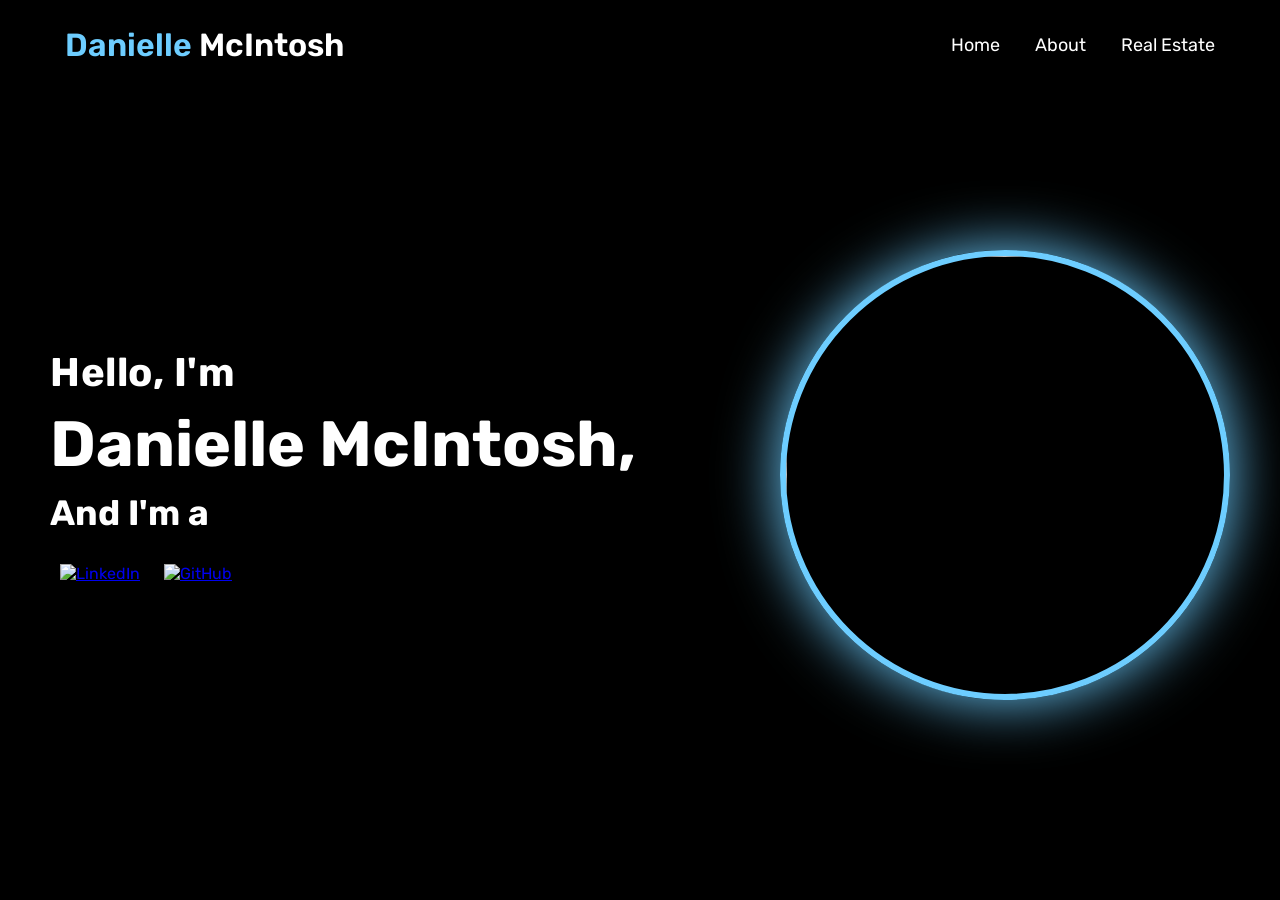
==== index.html @ eeeb38a9 "Add real estate page for Jeanette McIntosh (Complete Realty Solutions) - New real-estate.html with J" ====
<!DOCTYPE html>
<html lang="en">

<head>
    <meta charset="UTF-8">
    <meta name="viewport" content="width=device-width, initial-scale=1.0">
    <link rel="stylesheet" href="style.css">
    <title>Home</title>
</head>

<body>

    <header>
        <div class="container">
            <nav>
                <div class="logo">
                    <a href="#"><span>Danielle</span> McIntosh</a>
                </div>
                <ul>
                    <li><a href="#" class="active">Home</a></li>
                    <li><a href="about.html">About</a></li>
                    <li><a href="real-estate.html">Real Estate</a></li>
                    <!-- <li><a href="blog.html">Blog</a></li> -->
                    <!-- <li><a href="resume.html">Resume</a></li> -->
                    <!-- <li><a href="contact.html">Contact</a></li> -->
                </ul>
                <div class="hamburger">
                    <div class="bar"></div>
                </div>
            </nav>
        </div>
    </header>

    <section class="home">
        <div class="container">
            <div class="home-info">
                <div class="left">
                    <h3>Hello, I'm</h3>
                    <h1>Danielle McIntosh,</h1>
                    <h4>
                        And I'm a <span class="multiple"></span>
                    </h4>

                    <a href="https://www.linkedin.com/in/innovatordaniellemcintosh/" target="_blank" class="badge"
                        title="Connect with me on LinkedIn">
                        <img src="images/LinkedIn-Logo-Transparent-Background.png" alt="LinkedIn" />
                    </a>

                    <a href="https://www.instagram.com/danielle.samantha/" target="_blank" class="badge"
                        title="Follow me on Instagram">
                        <img src="images/white-instagram-logo-png-transparent.png" alt="GitHub" />
                    </a>

                    <!-- <a href="https://github.com/invtrdan" target="_blank" class="badge" title="View my work on GitHub">
                        <img src="images/GitHub-Logo-Transparent-Background.png" alt="GitHub" />
                    </a> -->

                    <!-- <a href="https://www.buymeacoffee.com/daniellemcintosh" target="_blank" class="badge"
                        title="Buy me a coffee">
                        <img src="images/Buy-Me-A-Coffee.png" alt="Coffee" />
                    </a> -->

                    <br><br>

                    <!-- <a href="https://drive.google.com/file/d/1ynm4qasCG2obxZp4bUwG85GKz38XF2IV/view?usp=sharing"
                        class="button" target="_blank">
                        <button>View Resume</button>
                    </a> -->

                </div>
                <div class="right">
                    <div class="profile">
                        <img src="images/Yard Pic.jpeg" alt="">
                    </div>
                </div>
            </div>

        </div>
    </section>

    <script src="https://unpkg.com/typed.js@2.0.16/dist/typed.umd.js"></script>
    <script src="main.js"></script>
</body>

</html>
---- style.css ----
@import url('https://fonts.googleapis.com/css2?family=Rubik:ital,wght@0,300;0,400;0,500;0,600;0,700;0,800;0,900;1,300;1,400;1,500;1,600;1,700;1,800;1,900&display=swap');

* {
    margin: 0;
    padding: 0;
    box-sizing: border-box;
    font-family: 'Rubik', sans-serif;
}

body {
    margin: 0;
    padding: 0;
    box-sizing: border-box;
    font-family: 'Rubik', sans-serif;
    background-color: #000;
    color: #fff;
}

:root {
    --text-color: #6DCDFF;
    --bg-color: #000;
    --white: #fff;
    --black: #000;
    --mob-color: #000;
}

h2,
h3 {
    color: var(--text-color);
}


.container {
    max-width: 1250px;
    width: 100%;
    margin: 0 auto;
}

header {
    background: var(--bg-color);
    height: 90px;
    display: flex;
    align-items: center;
    justify-content: center;
}

nav {
    display: flex;
    align-items: center;
    justify-content: space-between;
}

nav .logo {
    z-index: 1;
}

nav .logo a {
    text-decoration: none;
    font-size: 32px;
    font-weight: 600;
    color: var(--white);
}

nav .logo a span {
    color: var(--text-color);
}

nav ul {
    display: flex;
    align-items: center;
    justify-content: center;
    gap: 35px;
    font-size: 18px;
    list-style: none;
    z-index: 1;
}

nav ul li a {
    text-decoration: none;
    color: var(--white);
    transition: 0.4s ease;
}

nav ul li a:hover {
    color: var(--text-color);
}

nav .hamburger {
    position: relative;
    width: 30px;
    cursor: pointer;
    appearance: none;
    background: none;
    outline: none;
    border: none;
    display: none;
    scale: 0.8;
}

nav .hamburger .bar,
nav .hamburger::after,
nav .hamburger::before {
    content: '';
    display: block;
    width: 100%;
    height: 3px;
    background: var(--white);
    margin: 6px 0;
    transition: 0.4s;
}

nav .hamburger.active::before {
    transform: rotate(-45deg) translate(-8px, 5px);
}

nav .hamburger.active::after {
    transform: rotate(45deg) translate(-8px, -5px);
}

nav .hamburger.active .bar {
    opacity: 0;
}


.home {
    background: var(--bg-color);
    position: absolute;
    top: 0;
    width: 100%;
    height: 100vh;
    z-index: -1;
    padding: 150px 0 50px;
}

.home .home-info {
    display: flex;
    align-items: center;
    justify-content: center;
}

.home-info .left {
    flex: 1;
}

.left h3 {
    font-size: 2.5rem;
    font-weight: bold;
    letter-spacing: 0.5px;
    color: var(--white);
    border-radius: 25px;
}

.left h1 {
    font-size: 4.5rem;
    color: var(--white);
    margin: 10px 0;
}

.left h4 {
    color: var(--white);
    font-size: 2.2rem;
    font-weight: bold;
    margin-bottom: 20px;
}

.left h4 span {
    color: var(--text-color);
}

.left p {
    width: 90%;
    font-size: 16px;
    font-weight: 400;
    line-height: 25px;
    color: #c3c3c3;
    mask-border: 50px;
    margin-bottom: 15px;
    text-align: justify;
}

.left .btn {
    display: flex;
    align-items: center;
    gap: 20px;
    margin: 25px 0;
}

.left .btn button {
    font-size: 15px;
    font-weight: 600;
    padding: 12px 24px;
    border-radius: 25px;
    color: var(--black);
    background: var(--text-color);
    border: 2px solid var(--text-color);
    outline: none;
    cursor: pointer;
    transition: 0.3s ease-in;
}

.left .btn button:hover {
    transform: translateY(-5px);
    color: var(--text-color);
    background: transparent;
}

.home-info .right {
    flex: 1;
}

.right .profile {
    text-align: right;
}

.about-image img,
.right .profile img {
    width: 500px;
    height: 500px;
    object-fit: cover;
    border-radius: 50%;
    border: 6px solid var(--text-color);
    box-shadow: 0 0 60px var(--text-color);
}


@media screen and (max-width: 1280px) {
    nav {
        padding: 0 50px;
    }

    .home {
        padding: 250px 50px;
        z-index: auto;
    }

    .left h1 {
        font-size: 4rem;
    }

    .right .profile img {
        width: 450px;
        height: 450px;
    }

    .about-image img {
        width: 450px;
        height: 450px;
    }
}

@media screen and (max-width: 992px) {
    header {
        background: var(--mob-color);
        position: sticky;
        top: 0;
        z-index: 9;
    }

    nav .hamburger {
        display: block;
    }

    nav ul {
        position: fixed;
        top: 90px;
        left: 100%;
        width: 100%;
        height: 100vh;
        background: var(--mob-color);
        justify-content: flex-start;
        align-items: flex-start;
        flex-direction: column;
        padding: 50px;
        gap: 30px;
        transition: .5s ease-in;
    }

    nav ul li a {
        font-size: 28px;
    }

    nav ul.active {
        left: 0%;
    }

    .home {
        position: relative;
        padding: 50px;
        height: 100%;
    }

    .home-info {
        flex-direction: column-reverse;
    }

    .left {
        padding-top: 50px;
    }

    .left p {
        width: 100%;
    }

    /* .about-image img {
        width: 400px;
        height: 400px;
    } */
}

@media screen and (max-width: 767px) {
    .left h3 {
        font-size: 2rem;
    }

    .left h1 {
        font-size: 3rem;
    }

    .left h4 {
        font-size: 1.8rem;
    }

    .left .btn {
        padding-bottom: 50px;
    }

    .right .profile img {
        width: 400px;
        height: 400px;
    }

    .about-image img {
        width: 400px;
        height: 400px;
    }
}

@media screen and (max-width: 567px) {
    nav {
        padding: 0 30px;
    }

    nav .logo a {
        font-size: 30px;
    }

    nav ul {
        padding: 30px 30px 0;
    }

    nav ul li a {
        font-size: 24px;
    }

    .home {
        padding: 30px;
    }

    .home .home-info {
        justify-content: center;
        text-align: center;
    }

    .left h3 {
        font-size: 1.8rem;
    }

    .left h1 {
        font-size: 2.8rem;
    }

    .left h4 {
        font-size: 1.6rem;
    }

    .left .btn button {
        font-size: 13px;
        padding: 10px 20px;
    }

    .right .profile img {
        width: 250px;
        height: 250px;
    }

    .home .home-info {
        justify-content: center;
        text-align: center;
    }

    .home-info .left,
    .home-info .right {
        width: 100%;
        flex: none;
    }

    .left h3,
    .left h1,
    .left h4,
    .left p {
        text-align: center;
    }

    .right {
        display: flex;
        justify-content: center;
    }

    nav ul {
        justify-content: center;
    }

    nav .logo a {
        text-align: center;
        display: block;
    }

    .about-image img {
        width: 250px;
        height: 250px;
    }

}

.badge {
    display: inline-block;
    margin: 10px;
}

.badge img {
    width: 35px;
    height: 35px;
    transition: opacity 0.3s ease-in-out;
}

.badge img:hover {
    opacity: 0.7;
}

.about-section {
    display: flex;
    align-items: center;
    justify-content: space-around;
    padding: 50px;
    background-color: black;
    border-radius: 8px;
    margin: 20px;
}

/* .about-image img {
    width: 500px;
    height: 500px;
    object-fit: cover;
    border-radius: 50%;
    border: 6px solid var(--text-color);
    box-shadow: 0 0 60px var(--text-color);
    transition: width 0.5s ease, height 0.5s ease;
} */

.about-content {
    max-width: 600px;
}

.about-content h2 {
    color: #6DCDFF;
    margin-bottom: 20px;
}

.about-content p {
    font-size: 16px;
    line-height: 1.6;
    margin-bottom: 10px;
}


/* .timeline {
    position: relative;
    max-width: 800px;
    width: 100%;
    padding: 20px 0;
}

.timeline::after {
    content: '';
    position: absolute;
    width: 6px;
    background-color: var(--text-color);
    top: 0;
    bottom: 0;
    left: 100%;
    transform: translateX(-50%);
}

.container {
    padding: 10px 40px;
    position: relative;
    background-color: inherit;
    width: 50%;
    box-sizing: border-box;
}

.container.left {
    left: 25%;
    text-align: left;
}

.container.right {
    left: 75%;
    text-align: left;
}

.container::after {
    content: '';
    position: absolute;
    width: 25px;
    height: 25px;
    background-color: black;
    border: 4px solid #6DCDFF;
    top: 15px;
    border-radius: 50%;
    z-index: 1;
}

.container.left::after {
    right: -17px;
}

.container.right::after {
    left: -17px;
}

.content {
    padding: 20px 30px;
    background-color: black;
    position: relative;
    border-radius: 6px;
} */

@media (max-width: 768px) {
    .about-section {
        flex-direction: column;
        text-align: center;
    }

    .about-content {
        width: 100%;
    }

}

.skills-section {
    margin: 20px;
}

.tabs {
    display: flex;
    justify-content: center;
}

.tab {
    /* background-color: inherit; */
    border: none;
    outline: none;
    cursor: pointer;
    padding: 14px 16px;
    transition: 0.3s;
    font-size: 17px;
    color: white;
    border-bottom: 3px solid transparent;
}

.tab.active {
    color: #6DCDFF;
    border-bottom: none;
}


.tab-content {
    display: none;
    animation: fadeEffect 1s;
    padding: 20px;
    border-top: none;
}

.skill {
    display: inline-block;
    margin: 10px;
    padding: 10px;
    border: 1px solid #444;
    border-radius: 4px;
}

@keyframes fadeEffect {
    from {
        opacity: 0;
    }

    to {
        opacity: 1;
    }
}

form {
    display: flex;
    flex-direction: column;
    width: 24rem;
    gap: 1rem;
}

input,
select,
textarea {
    padding: 1.4rem;
    background: transparent;
    border: 1px solid white;
    width: 100%;
    box-sizing: border-box;
}

textarea {
    height: 6rem;
}

button {
    font-size: 15px;
    font-weight: 600;
    padding: 12px 24px;
    border-radius: 25px;
    color: var(--black);
    background: var(--text-color);
    border: 2px solid var(--text-color);
    outline: none;
    cursor: pointer;
    transition: 0.3s ease-in;
}

button:hover {
    transform: translateY(-5px);
    color: var(--text-color);
    background: transparent;
}

.stylish-link {
    font-size: 18px;
    color: #6DCDFF;
    text-decoration: none;
    font-weight: bold;
    transition: color 0.3s ease-in-out;
}

.stylish-link:hover {
    color: #000;
    text-decoration: underline;
}

article {
    background-color: #333;
    padding: 15px;
    margin: 10px 60px;
}

footer {
    text-align: center;
    background: #333;
    color: #fff;
}

.project-link,
.code-link {
    color: var(--text-color);
    text-decoration: none;
    transition: color 0.4s ease;
}

.project-link:hover,
.code-link:hover {
    color: var(--white);
    text-decoration: underline;
}
/* --- Real Estate page (Jeanette McIntosh, Complete Realty Solutions) --- */
.re-hero {
    padding: 60px 20px 30px;
}

.re-hero-inner {
    display: flex;
    align-items: center;
    gap: 50px;
    flex-wrap: wrap;
}

.re-hero-text {
    flex: 1;
    min-width: 300px;
}

.re-hero-text h3 {
    font-size: 1.4rem;
    letter-spacing: 0.5px;
}

.re-hero-text h1 {
    font-size: 3.4rem;
    margin: 10px 0;
    color: var(--white);
}

.re-hero-text h4 {
    font-size: 1.5rem;
    color: #b388e6;
    margin-bottom: 15px;
}

.re-hero-text p {
    color: #c3c3c3;
    line-height: 1.6;
    max-width: 520px;
}

.re-hero-card img {
    width: 380px;
    max-width: 90vw;
    border-radius: 18px;
    border: 4px solid #5e2b97;
    box-shadow: 0 0 45px rgba(94, 43, 151, 0.55);
}

.re-contact-quick {
    display: flex;
    gap: 15px;
    flex-wrap: wrap;
    margin-top: 22px;
}

.re-btn {
    font-size: 15px;
    font-weight: 600;
    padding: 12px 24px;
    border-radius: 25px;
    color: var(--black);
    background: var(--text-color);
    border: 2px solid var(--text-color);
    text-decoration: none;
    transition: 0.3s ease-in;
}

.re-btn:hover {
    transform: translateY(-3px);
    color: var(--text-color);
    background: transparent;
}

.re-btn-outline {
    color: var(--text-color);
    background: transparent;
}

.re-btn-outline:hover {
    color: var(--black);
    background: var(--text-color);
}

.re-section {
    padding: 35px 20px;
}

.re-section h2 {
    font-size: 2rem;
    margin-bottom: 22px;
}

.re-contact-grid {
    display: grid;
    grid-template-columns: repeat(auto-fit, minmax(260px, 1fr));
    gap: 20px;
}

.re-card {
    background: #141414;
    border: 1px solid #2c2c2c;
    border-top: 4px solid #5e2b97;
    border-radius: 12px;
    padding: 22px;
}

.re-card h3 {
    margin-bottom: 12px;
}

.re-card p {
    color: #c3c3c3;
    line-height: 1.7;
}

.re-card a,
.re-note a {
    color: var(--text-color);
    text-decoration: none;
}

.re-card a:hover,
.re-note a:hover {
    text-decoration: underline;
}

.re-listing {
    background: #141414;
    border: 1px solid #2c2c2c;
    border-radius: 14px;
    overflow: hidden;
    margin: 0 0 20px;
    padding: 0;
}

.re-gallery {
    display: grid;
    grid-template-columns: repeat(auto-fit, minmax(220px, 1fr));
    gap: 4px;
}

.re-gallery img {
    width: 100%;
    height: 260px;
    object-fit: cover;
    display: block;
}

.re-listing-body {
    padding: 24px;
}

.re-price {
    font-size: 1.9rem;
    font-weight: 700;
    color: var(--text-color);
}

.re-listing-body h3 {
    color: var(--white);
    font-size: 1.4rem;
    margin: 8px 0;
}

.re-meta {
    color: #9a9a9a;
    font-size: 0.95rem;
    margin-bottom: 12px;
}

.re-listing-body p {
    color: #c3c3c3;
    line-height: 1.65;
}

.re-note {
    color: #9a9a9a;
    line-height: 1.6;
}

@media screen and (max-width: 767px) {
    .re-hero-text h1 {
        font-size: 2.4rem;
    }

    .re-hero-inner {
        justify-content: center;
        text-align: center;
    }

    .re-contact-quick {
        justify-content: center;
    }
}
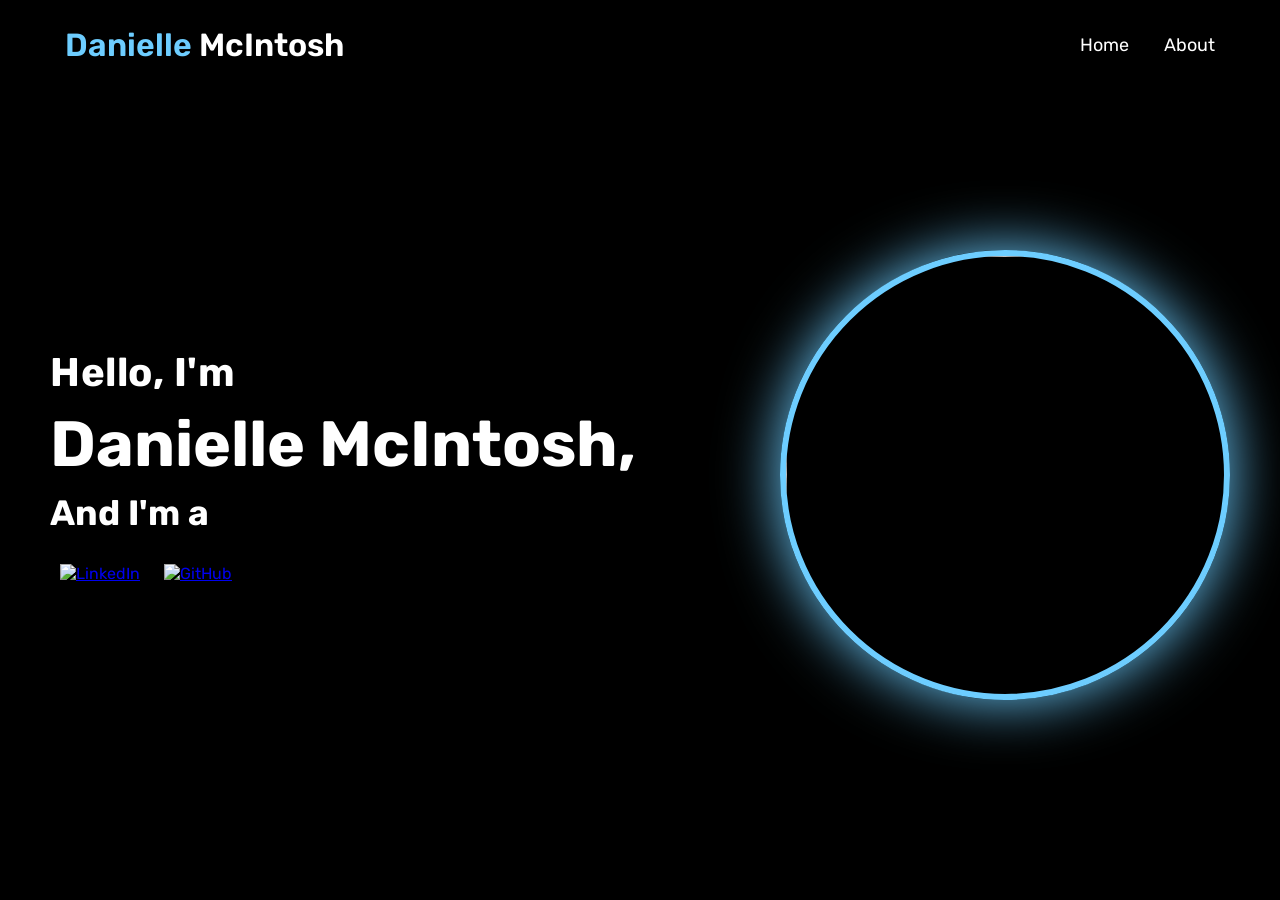
==== commit 32440e73: "Remove real estate page — moved to its own site Jeanette's link page now lives at daniellem876/realt" ====
--- a/index.html
+++ b/index.html
@@ -19,7 +19,6 @@
                 <ul>
                     <li><a href="#" class="active">Home</a></li>
                     <li><a href="about.html">About</a></li>
-                    <li><a href="real-estate.html">Real Estate</a></li>
                     <!-- <li><a href="blog.html">Blog</a></li> -->
                     <!-- <li><a href="resume.html">Resume</a></li> -->
                     <!-- <li><a href="contact.html">Contact</a></li> -->
--- a/style.css
+++ b/style.css
@@ -678,76 +678,159 @@
     text-decoration: underline;
 }
 /* --- Real Estate page (Jeanette McIntosh, Complete Realty Solutions) --- */
+.re-page {
+    background: #0b0b10;
+}
+
+.re-page footer {
+    background: #14101d;
+    padding: 22px 15px 90px;
+    color: #bdbdbd;
+}
+
+.re-reveal {
+    opacity: 0;
+    transform: translateY(18px);
+    transition: opacity 0.6s ease, transform 0.6s ease;
+}
+
+.re-reveal.re-visible {
+    opacity: 1;
+    transform: none;
+}
+
+@media (prefers-reduced-motion: reduce) {
+    .re-reveal { opacity: 1; transform: none; transition: none; }
+}
+
+/* Hero */
 .re-hero {
-    padding: 60px 20px 30px;
+    padding: 70px 20px 55px;
+    background:
+        radial-gradient(900px 420px at 85% -10%, rgba(94, 43, 151, 0.55), transparent 60%),
+        radial-gradient(700px 380px at 0% 110%, rgba(109, 205, 255, 0.18), transparent 55%),
+        linear-gradient(180deg, #12081f 0%, #0b0b10 100%);
+    border-bottom: 1px solid #241735;
 }
 
 .re-hero-inner {
     display: flex;
     align-items: center;
-    gap: 50px;
+    gap: 55px;
     flex-wrap: wrap;
 }
 
 .re-hero-text {
-    flex: 1;
+    flex: 1.15;
     min-width: 300px;
 }
 
-.re-hero-text h3 {
-    font-size: 1.4rem;
-    letter-spacing: 0.5px;
+.re-eyebrow {
+    display: inline-block;
+    font-size: 0.85rem;
+    font-weight: 600;
+    letter-spacing: 0.4px;
+    color: #d9c7f5;
+    background: rgba(94, 43, 151, 0.35);
+    border: 1px solid rgba(179, 136, 230, 0.45);
+    padding: 7px 14px;
+    border-radius: 999px;
+    margin-bottom: 18px;
 }
 
 .re-hero-text h1 {
-    font-size: 3.4rem;
-    margin: 10px 0;
+    font-size: 3.6rem;
+    line-height: 1.05;
+    margin: 6px 0 10px;
     color: var(--white);
 }
 
 .re-hero-text h4 {
-    font-size: 1.5rem;
+    font-size: 1.45rem;
     color: #b388e6;
-    margin-bottom: 15px;
+    margin-bottom: 14px;
 }
 
 .re-hero-text p {
-    color: #c3c3c3;
-    line-height: 1.6;
-    max-width: 520px;
+    color: #cfcfcf;
+    line-height: 1.65;
+    max-width: 540px;
+    font-size: 1.05rem;
+}
+
+.re-services {
+    display: flex;
+    flex-wrap: wrap;
+    gap: 8px;
+    margin-top: 18px;
+}
+
+.re-services span {
+    font-size: 0.85rem;
+    color: #e8e8e8;
+    background: #1c1c26;
+    border: 1px solid #33334a;
+    padding: 6px 12px;
+    border-radius: 999px;
+}
+
+.re-hero-card {
+    position: relative;
+    flex: 0.85;
+    min-width: 280px;
+    text-align: center;
 }
 
 .re-hero-card img {
-    width: 380px;
-    max-width: 90vw;
-    border-radius: 18px;
+    width: 400px;
+    max-width: 92vw;
+    border-radius: 20px;
     border: 4px solid #5e2b97;
-    box-shadow: 0 0 45px rgba(94, 43, 151, 0.55);
-}
-
+    box-shadow: 0 24px 60px rgba(94, 43, 151, 0.5);
+    transform: rotate(1.2deg);
+}
+
+.re-hero-chip {
+    position: absolute;
+    left: 50%;
+    bottom: -16px;
+    transform: translateX(-50%);
+    white-space: nowrap;
+    background: var(--text-color);
+    color: var(--black);
+    font-weight: 700;
+    padding: 10px 20px;
+    border-radius: 999px;
+    text-decoration: none;
+    box-shadow: 0 10px 25px rgba(0, 0, 0, 0.45);
+}
+
+/* Buttons */
 .re-contact-quick {
     display: flex;
-    gap: 15px;
+    gap: 12px;
     flex-wrap: wrap;
-    margin-top: 22px;
+    margin-top: 24px;
 }
 
 .re-btn {
     font-size: 15px;
     font-weight: 600;
-    padding: 12px 24px;
-    border-radius: 25px;
+    padding: 13px 24px;
+    border-radius: 999px;
     color: var(--black);
     background: var(--text-color);
     border: 2px solid var(--text-color);
     text-decoration: none;
-    transition: 0.3s ease-in;
+    transition: 0.25s ease;
+    display: inline-block;
 }
 
 .re-btn:hover {
     transform: translateY(-3px);
     color: var(--text-color);
     background: transparent;
+    box-shadow: 0 10px 22px rgba(109, 205, 255, 0.18);
 }
 
 .re-btn-outline {
@@ -760,15 +843,214 @@
     background: var(--text-color);
 }
 
+.re-btn-ghost {
+    color: #d9c7f5;
+    background: rgba(94, 43, 151, 0.25);
+    border-color: rgba(179, 136, 230, 0.5);
+}
+
+.re-btn-ghost:hover {
+    color: #fff;
+    background: rgba(94, 43, 151, 0.5);
+    box-shadow: none;
+}
+
+/* Sections */
 .re-section {
-    padding: 35px 20px;
+    padding: 55px 20px 15px;
+}
+
+.re-section-alt {
+    padding-bottom: 45px;
 }
 
 .re-section h2 {
+    font-size: 2.1rem;
+    margin-bottom: 26px;
+    position: relative;
+    padding-bottom: 10px;
+}
+
+.re-section h2::after {
+    content: '';
+    position: absolute;
+    left: 0;
+    bottom: 0;
+    width: 64px;
+    height: 4px;
+    border-radius: 2px;
+    background: linear-gradient(90deg, #5e2b97, var(--text-color));
+}
+
+/* Listing */
+.re-listing {
+    background: #14141d;
+    border: 1px solid #2a2a3a;
+    border-radius: 18px;
+    overflow: hidden;
+    margin: 0 0 22px;
+    padding: 0;
+    box-shadow: 0 18px 45px rgba(0, 0, 0, 0.4);
+}
+
+.re-gallery-main {
+    position: relative;
+    background: #000;
+}
+
+.re-gallery-main img {
+    width: 100%;
+    height: 520px;
+    object-fit: cover;
+    display: block;
+    cursor: zoom-in;
+}
+
+.re-badge {
+    position: absolute;
+    top: 16px;
+    left: 16px;
+    background: rgba(20, 120, 60, 0.92);
+    color: #fff;
+    font-size: 0.85rem;
+    font-weight: 700;
+    padding: 7px 14px;
+    border-radius: 999px;
+}
+
+.re-counter {
+    position: absolute;
+    top: 16px;
+    right: 16px;
+    background: rgba(0, 0, 0, 0.65);
+    color: #fff;
+    font-size: 0.85rem;
+    padding: 7px 12px;
+    border-radius: 999px;
+}
+
+.re-arrow {
+    position: absolute;
+    top: 50%;
+    transform: translateY(-50%);
+    width: 46px;
+    height: 46px;
+    padding: 0;
+    border-radius: 50%;
+    border: none;
+    background: rgba(0, 0, 0, 0.55);
+    color: #fff;
+    font-size: 28px;
+    line-height: 1;
+    cursor: pointer;
+    transition: 0.2s ease;
+}
+
+.re-arrow:hover {
+    background: rgba(94, 43, 151, 0.9);
+    transform: translateY(-50%);
+    color: #fff;
+}
+
+.re-arrow-prev { left: 14px; }
+.re-arrow-next { right: 14px; }
+
+.re-thumbs {
+    display: grid;
+    grid-template-columns: repeat(6, 1fr);
+    gap: 4px;
+    padding: 4px;
+    background: #0d0d13;
+}
+
+.re-thumbs img {
+    width: 100%;
+    height: 92px;
+    object-fit: cover;
+    border-radius: 8px;
+    cursor: pointer;
+    opacity: 0.55;
+    border: 2px solid transparent;
+    transition: 0.2s ease;
+}
+
+.re-thumbs img:hover { opacity: 0.85; }
+
+.re-thumbs img.active {
+    opacity: 1;
+    border-color: var(--text-color);
+}
+
+.re-listing-body {
+    padding: 26px;
+}
+
+.re-price {
     font-size: 2rem;
-    margin-bottom: 22px;
-}
-
+    font-weight: 800;
+    color: var(--text-color);
+}
+
+.re-listing-body h3 {
+    color: var(--white);
+    font-size: 1.5rem;
+    margin: 8px 0 2px;
+}
+
+.re-location {
+    color: #b388e6;
+    margin-bottom: 16px;
+}
+
+.re-specs {
+    display: grid;
+    grid-template-columns: repeat(auto-fit, minmax(105px, 1fr));
+    gap: 10px;
+    margin-bottom: 18px;
+}
+
+.re-spec {
+    background: #1c1c28;
+    border: 1px solid #2e2e42;
+    border-radius: 12px;
+    padding: 12px 8px;
+    text-align: center;
+    display: flex;
+    flex-direction: column;
+    gap: 2px;
+}
+
+.re-spec-icon { font-size: 1.25rem; }
+.re-spec strong { color: #fff; font-size: 1.05rem; }
+.re-spec small { color: #9a9ab0; font-size: 0.78rem; text-transform: uppercase; letter-spacing: 0.4px; }
+
+.re-meta {
+    color: #9a9ab0;
+    font-size: 0.95rem;
+    margin: 12px 0 4px;
+}
+
+.re-listing-body p {
+    color: #cfcfcf;
+    line-height: 1.65;
+}
+
+.re-note {
+    color: #9a9ab0;
+    line-height: 1.6;
+    padding-bottom: 20px;
+}
+
+.re-note a,
+.re-card a {
+    color: var(--text-color);
+    text-decoration: none;
+}
+
+.re-note a:hover,
+.re-card a:hover { text-decoration: underline; }
+
+/* Contact cards */
 .re-contact-grid {
     display: grid;
     grid-template-columns: repeat(auto-fit, minmax(260px, 1fr));
@@ -776,98 +1058,563 @@
 }
 
 .re-card {
-    background: #141414;
-    border: 1px solid #2c2c2c;
+    background: #14141d;
+    border: 1px solid #2a2a3a;
     border-top: 4px solid #5e2b97;
-    border-radius: 12px;
-    padding: 22px;
-}
-
-.re-card h3 {
+    border-radius: 14px;
+    padding: 24px;
+    transition: 0.25s ease;
+}
+
+.re-card:hover {
+    transform: translateY(-5px);
+    border-color: #5e2b97;
+    box-shadow: 0 16px 35px rgba(94, 43, 151, 0.3);
+}
+
+.re-card-icon { font-size: 1.7rem; margin-bottom: 8px; }
+.re-card h3 { margin-bottom: 12px; color: #fff; }
+.re-card p { color: #cfcfcf; line-height: 1.7; }
+
+/* Sticky mobile contact bar */
+.re-stickybar {
+    position: fixed;
+    left: 12px;
+    right: 12px;
+    bottom: 12px;
+    z-index: 50;
+    display: none;
+    background: rgba(20, 14, 32, 0.92);
+    backdrop-filter: blur(8px);
+    border: 1px solid #4a2b7a;
+    border-radius: 999px;
+    padding: 8px;
+    justify-content: space-around;
+    box-shadow: 0 14px 35px rgba(0, 0, 0, 0.55);
+}
+
+.re-stickybar a {
+    color: #fff;
+    text-decoration: none;
+    font-weight: 600;
+    font-size: 0.95rem;
+    padding: 9px 14px;
+    border-radius: 999px;
+}
+
+.re-stickybar a:first-child {
+    background: var(--text-color);
+    color: var(--black);
+}
+
+/* Lightbox */
+.re-lightbox {
+    position: fixed;
+    inset: 0;
+    z-index: 100;
+    background: rgba(0, 0, 0, 0.92);
+    display: flex;
+    align-items: center;
+    justify-content: center;
+}
+
+.re-lightbox[hidden] { display: none; }
+
+.re-lightbox img {
+    max-width: 94vw;
+    max-height: 92vh;
+    border-radius: 10px;
+}
+
+.re-lightbox-close {
+    position: absolute;
+    top: 18px;
+    right: 22px;
+    width: 48px;
+    height: 48px;
+    padding: 0;
+    border-radius: 50%;
+    font-size: 30px;
+    line-height: 1;
+}
+
+@media screen and (max-width: 767px) {
+    .re-hero { padding: 45px 16px 40px; }
+    .re-hero-text h1 { font-size: 2.5rem; }
+    .re-hero-inner { justify-content: center; text-align: center; }
+    .re-hero-text p { margin: 0 auto; }
+    .re-services, .re-contact-quick { justify-content: center; }
+    .re-gallery-main img { height: 340px; }
+    .re-thumbs { grid-template-columns: repeat(3, 1fr); }
+    .re-thumbs img { height: 74px; }
+    .re-stickybar { display: flex; }
+    .re-section h2::after { left: 0; }
+}
+
+.re-badge-inline {
+    position: static;
+    display: inline-block;
     margin-bottom: 12px;
 }
 
-.re-card p {
-    color: #c3c3c3;
-    line-height: 1.7;
-}
-
-.re-card a,
-.re-note a {
-    color: var(--text-color);
+/* --- Linktree-style page (real-estate.html) --- */
+.lt-page {
+    min-height: 100vh;
+    background:
+        radial-gradient(800px 400px at 85% -5%, rgba(179, 136, 230, 0.35), transparent 60%),
+        radial-gradient(700px 500px at 0% 105%, rgba(109, 205, 255, 0.16), transparent 55%),
+        linear-gradient(170deg, #2a1052 0%, #170a2e 55%, #0b0b10 100%);
+    background-attachment: fixed;
+    color: #fff;
+}
+
+.lt-wrap {
+    max-width: 620px;
+    margin: 0 auto;
+    padding: 48px 20px 40px;
+    text-align: center;
+    position: relative;
+}
+
+.lt-share {
+    position: absolute;
+    top: 18px;
+    right: 20px;
+    font-size: 13px;
+    padding: 9px 16px;
+    border-radius: 999px;
+    background: rgba(255, 255, 255, 0.12);
+    border: 1px solid rgba(255, 255, 255, 0.35);
+    color: #fff;
+}
+
+.lt-share:hover {
+    background: rgba(255, 255, 255, 0.25);
+    color: #fff;
+    transform: none;
+}
+
+.lt-avatar {
+    width: 104px;
+    height: 104px;
+    margin: 6px auto 16px;
+    border-radius: 50%;
+    display: flex;
+    align-items: center;
+    justify-content: center;
+    font-size: 2.3rem;
+    font-weight: 800;
+    letter-spacing: 1px;
+    color: #fff;
+    background: linear-gradient(140deg, #7b3fd4, #5e2b97 60%, #3d1a68);
+    border: 3px solid rgba(255, 255, 255, 0.75);
+    box-shadow: 0 14px 35px rgba(0, 0, 0, 0.45);
+}
+
+.lt-name {
+    font-size: 2rem;
+    line-height: 1.15;
+    color: #fff;
+}
+
+.lt-title {
+    color: #d9c7f5;
+    font-weight: 600;
+    margin-top: 6px;
+    font-size: 1.05rem;
+}
+
+.lt-bio {
+    color: #cfc4e6;
+    line-height: 1.6;
+    margin: 12px auto 30px;
+    font-size: 0.98rem;
+    max-width: 440px;
+}
+
+.lt-links {
+    display: flex;
+    flex-direction: column;
+    gap: 14px;
+}
+
+.lt-link {
+    display: flex;
+    align-items: center;
+    gap: 14px;
+    text-align: left;
+    background: rgba(255, 255, 255, 0.96);
+    color: #1c1030;
     text-decoration: none;
-}
-
-.re-card a:hover,
-.re-note a:hover {
-    text-decoration: underline;
-}
-
-.re-listing {
-    background: #141414;
-    border: 1px solid #2c2c2c;
-    border-radius: 14px;
+    padding: 15px 18px;
+    border-radius: 16px;
+    border: 2px solid transparent;
+    box-shadow: 0 8px 22px rgba(0, 0, 0, 0.3);
+    transition: transform 0.18s ease, box-shadow 0.18s ease, background 0.18s ease;
+    animation: ltIn 0.5s ease both;
+}
+
+.lt-link:nth-child(2) { animation-delay: 0.05s; }
+.lt-link:nth-child(3) { animation-delay: 0.1s; }
+.lt-link:nth-child(4) { animation-delay: 0.15s; }
+.lt-link:nth-child(5) { animation-delay: 0.2s; }
+.lt-link:nth-child(6) { animation-delay: 0.25s; }
+.lt-link:nth-child(7) { animation-delay: 0.3s; }
+.lt-link:nth-child(8) { animation-delay: 0.35s; }
+
+@keyframes ltIn {
+    from { opacity: 0; transform: translateY(12px); }
+    to { opacity: 1; transform: none; }
+}
+
+@media (prefers-reduced-motion: reduce) {
+    .lt-link { animation: none; }
+}
+
+.lt-link:hover {
+    transform: translateY(-3px) scale(1.01);
+    box-shadow: 0 14px 30px rgba(0, 0, 0, 0.42);
+    background: #fff;
+}
+
+.lt-link-primary {
+    background: var(--text-color);
+    font-weight: 700;
+}
+
+.lt-link-feature {
+    border-color: #b388e6;
+    background: linear-gradient(120deg, #f3eafd, #ffffff);
+}
+
+.lt-icon {
+    font-size: 1.45rem;
+    flex: 0 0 auto;
+    width: 34px;
+    text-align: center;
+}
+
+.lt-link-text {
+    flex: 1;
+    font-weight: 600;
+    font-size: 1.02rem;
+    line-height: 1.3;
+}
+
+.lt-link-text small {
+    display: block;
+    font-weight: 400;
+    color: #5c5470;
+    font-size: 0.85rem;
+    margin-top: 2px;
+}
+
+.lt-arrow {
+    font-size: 1.5rem;
+    color: #8d84a3;
+    flex: 0 0 auto;
+}
+
+.lt-footer {
+    margin-top: 34px;
+    color: #a99cc9;
+    font-size: 0.88rem;
+    line-height: 1.6;
+}
+
+.lt-back {
+    display: inline-block;
+    margin-top: 14px;
+    color: #d9c7f5;
+    text-decoration: none;
+    font-size: 0.92rem;
+}
+
+.lt-back:hover { text-decoration: underline; }
+
+@media screen and (max-width: 480px) {
+    .lt-wrap { padding-top: 40px; }
+    .lt-name { font-size: 1.7rem; }
+    .lt-link { padding: 14px 15px; border-radius: 14px; }
+}
+
+/* --- Linktree polish: uniform buttons + refined look --- */
+.lt-page {
+    background:
+        radial-gradient(620px 320px at 12% 0%, rgba(179, 136, 230, 0.28), transparent 60%),
+        radial-gradient(560px 420px at 95% 22%, rgba(109, 205, 255, 0.13), transparent 55%),
+        radial-gradient(700px 500px at 50% 115%, rgba(94, 43, 151, 0.35), transparent 60%),
+        linear-gradient(168deg, #31145f 0%, #1d0c3a 52%, #0d0a14 100%);
+}
+
+.lt-wrap {
+    max-width: 560px;
+    padding-top: 56px;
+}
+
+.lt-avatar {
+    width: 96px;
+    height: 96px;
+    font-size: 2rem;
+    border: 2px solid rgba(255, 255, 255, 0.55);
+    outline: 6px solid rgba(179, 136, 230, 0.22);
+    box-shadow: 0 18px 40px rgba(0, 0, 0, 0.5), inset 0 1px 0 rgba(255, 255, 255, 0.35);
+}
+
+.lt-name {
+    font-size: 2.15rem;
+    font-weight: 800;
+    letter-spacing: 0.2px;
+    margin-top: 4px;
+}
+
+.lt-title {
+    font-size: 1rem;
+    letter-spacing: 0.3px;
+    text-transform: uppercase;
+    color: #c9aef2;
+}
+
+.lt-bio {
+    font-size: 0.95rem;
+    color: #d8cff0;
+    margin-bottom: 34px;
+}
+
+.lt-links {
+    gap: 12px;
+}
+
+/* Every button: identical height, padding, radius, and internal grid */
+.lt-link {
+    min-height: 76px;
+    padding: 12px 16px;
+    border-radius: 18px;
+    gap: 14px;
+    background: rgba(255, 255, 255, 0.97);
+    border: 1px solid rgba(255, 255, 255, 0.65);
+    box-shadow: 0 6px 18px rgba(5, 0, 15, 0.35);
+}
+
+.lt-link:hover {
+    transform: translateY(-2px);
+    box-shadow: 0 12px 26px rgba(5, 0, 15, 0.45);
+}
+
+/* Uniform icon tile on every button */
+.lt-icon {
+    width: 46px;
+    height: 46px;
+    flex: 0 0 46px;
+    display: flex;
+    align-items: center;
+    justify-content: center;
+    font-size: 1.3rem;
+    background: #f0e8fc;
+    border-radius: 13px;
+    box-shadow: inset 0 0 0 1px #e0d1f7;
+}
+
+.lt-link-primary {
+    background: linear-gradient(120deg, #79d4ff, #6dcdff);
+}
+
+.lt-link-primary .lt-icon {
+    background: rgba(255, 255, 255, 0.55);
+    box-shadow: none;
+}
+
+.lt-link-primary .lt-link-text small {
+    color: #17456b;
+}
+
+.lt-link-feature {
+    background: linear-gradient(120deg, #efe6fd, #ffffff);
+    border-color: #c9aef2;
+}
+
+.lt-link-text {
+    font-size: 1rem;
+    line-height: 1.25;
+}
+
+.lt-link-text small {
+    font-size: 0.84rem;
+    line-height: 1.35;
+    color: #6a6182;
+    display: -webkit-box;
+    -webkit-line-clamp: 2;
+    -webkit-box-orient: vertical;
     overflow: hidden;
-    margin: 0 0 20px;
-    padding: 0;
-}
-
-.re-gallery {
-    display: grid;
-    grid-template-columns: repeat(auto-fit, minmax(220px, 1fr));
-    gap: 4px;
-}
-
-.re-gallery img {
-    width: 100%;
-    height: 260px;
-    object-fit: cover;
-    display: block;
-}
-
-.re-listing-body {
-    padding: 24px;
-}
-
-.re-price {
-    font-size: 1.9rem;
+}
+
+.lt-arrow {
+    width: 22px;
+    flex: 0 0 22px;
+    text-align: center;
+    font-size: 1.35rem;
+    color: #a79cc0;
+}
+
+.lt-share {
+    background: rgba(255, 255, 255, 0.1);
+    border-color: rgba(255, 255, 255, 0.28);
+    backdrop-filter: blur(6px);
+}
+
+.lt-footer {
+    color: #b3a6d4;
+}
+
+@media screen and (max-width: 480px) {
+    .lt-link { min-height: 72px; border-radius: 16px; }
+    .lt-name { font-size: 1.85rem; }
+}
+
+/* --- Linktree v3: glass profile, grouped links --- */
+.lt-page {
+    background-image:
+        radial-gradient(rgba(255, 255, 255, 0.055) 1px, transparent 1px),
+        radial-gradient(620px 320px at 12% 0%, rgba(179, 136, 230, 0.28), transparent 60%),
+        radial-gradient(700px 500px at 50% 115%, rgba(94, 43, 151, 0.35), transparent 60%),
+        linear-gradient(168deg, #31145f 0%, #1d0c3a 52%, #0d0a14 100%);
+    background-size: 22px 22px, auto, auto, auto;
+}
+
+.lt-profile {
+    background: rgba(255, 255, 255, 0.07);
+    border: 1px solid rgba(255, 255, 255, 0.16);
+    border-radius: 26px;
+    padding: 30px 22px 24px;
+    backdrop-filter: blur(10px);
+    box-shadow: 0 22px 50px rgba(5, 0, 15, 0.4);
+    margin-bottom: 30px;
+}
+
+.lt-profile .lt-bio { margin-bottom: 2px; }
+
+.lt-status {
+    display: inline-flex;
+    align-items: center;
+    gap: 8px;
+    font-size: 0.82rem;
+    font-weight: 600;
+    color: #b9f5cd;
+    background: rgba(30, 140, 70, 0.22);
+    border: 1px solid rgba(90, 220, 140, 0.4);
+    padding: 6px 13px;
+    border-radius: 999px;
+    margin-bottom: 14px;
+}
+
+.lt-dot {
+    width: 8px;
+    height: 8px;
+    border-radius: 50%;
+    background: #4ade80;
+    animation: ltPulse 1.8s ease-in-out infinite;
+}
+
+@keyframes ltPulse {
+    0%, 100% { box-shadow: 0 0 0 0 rgba(74, 222, 128, 0.55); }
+    55% { box-shadow: 0 0 0 6px rgba(74, 222, 128, 0); }
+}
+
+@media (prefers-reduced-motion: reduce) {
+    .lt-dot { animation: none; }
+}
+
+.lt-group {
+    display: flex;
+    align-items: center;
+    gap: 12px;
+    font-size: 0.78rem;
     font-weight: 700;
-    color: var(--text-color);
-}
-
-.re-listing-body h3 {
-    color: var(--white);
-    font-size: 1.4rem;
-    margin: 8px 0;
-}
-
-.re-meta {
-    color: #9a9a9a;
-    font-size: 0.95rem;
-    margin-bottom: 12px;
-}
-
-.re-listing-body p {
-    color: #c3c3c3;
-    line-height: 1.65;
-}
-
-.re-note {
-    color: #9a9a9a;
-    line-height: 1.6;
-}
-
-@media screen and (max-width: 767px) {
-    .re-hero-text h1 {
-        font-size: 2.4rem;
-    }
-
-    .re-hero-inner {
-        justify-content: center;
-        text-align: center;
-    }
-
-    .re-contact-quick {
-        justify-content: center;
-    }
-}
+    letter-spacing: 2.2px;
+    text-transform: uppercase;
+    color: #c9aef2;
+    margin: 10px 4px 0;
+    text-align: left;
+}
+
+.lt-group::after {
+    content: '';
+    flex: 1;
+    height: 1px;
+    background: linear-gradient(90deg, rgba(201, 174, 242, 0.5), transparent);
+}
+
+.lt-group:first-child { margin-top: 0; }
+
+.lt-icon-wa {
+    background: #e2f7e6;
+    box-shadow: inset 0 0 0 1px #b9e8c2;
+}
+
+.lt-price-pill {
+    flex: 0 0 auto;
+    background: #5e2b97;
+    color: #fff;
+    font-weight: 700;
+    font-size: 0.85rem;
+    padding: 8px 13px;
+    border-radius: 999px;
+    white-space: nowrap;
+}
+
+.lt-link:active { transform: scale(0.99); }
+
+.lt-link:focus-visible,
+.lt-share:focus-visible,
+.lt-back:focus-visible {
+    outline: 3px solid #6dcdff;
+    outline-offset: 3px;
+}
+
+.lt-link {
+    position: relative;
+    overflow: hidden;
+}
+
+.lt-link::after {
+    content: '';
+    position: absolute;
+    inset: 0;
+    background: linear-gradient(115deg, transparent 30%, rgba(255, 255, 255, 0.35) 48%, transparent 62%);
+    transform: translateX(-110%);
+    transition: transform 0.55s ease;
+    pointer-events: none;
+}
+
+.lt-link:hover::after { transform: translateX(110%); }
+
+@media screen and (max-width: 480px) {
+    .lt-profile { padding: 24px 16px 20px; border-radius: 22px; }
+    .lt-price-pill { font-size: 0.78rem; padding: 7px 10px; }
+}
+
+/* --- Plain contact rows (only the listing is a bubble) --- */
+.lt-rows {
+    text-align: left;
+    background: rgba(255, 255, 255, 0.06);
+    border: 1px solid rgba(255, 255, 255, 0.12);
+    border-radius: 18px;
+    padding: 18px 20px;
+    display: flex;
+    flex-direction: column;
+    gap: 11px;
+}
+
+.lt-rows p {
+    color: #e9e2f7;
+    font-size: 1rem;
+    line-height: 1.45;
+}
+
+.lt-rows a {
+    color: #8fd8ff;
+    text-decoration: none;
+    font-weight: 600;
+}
+
+.lt-rows a:hover { text-decoration: underline; }
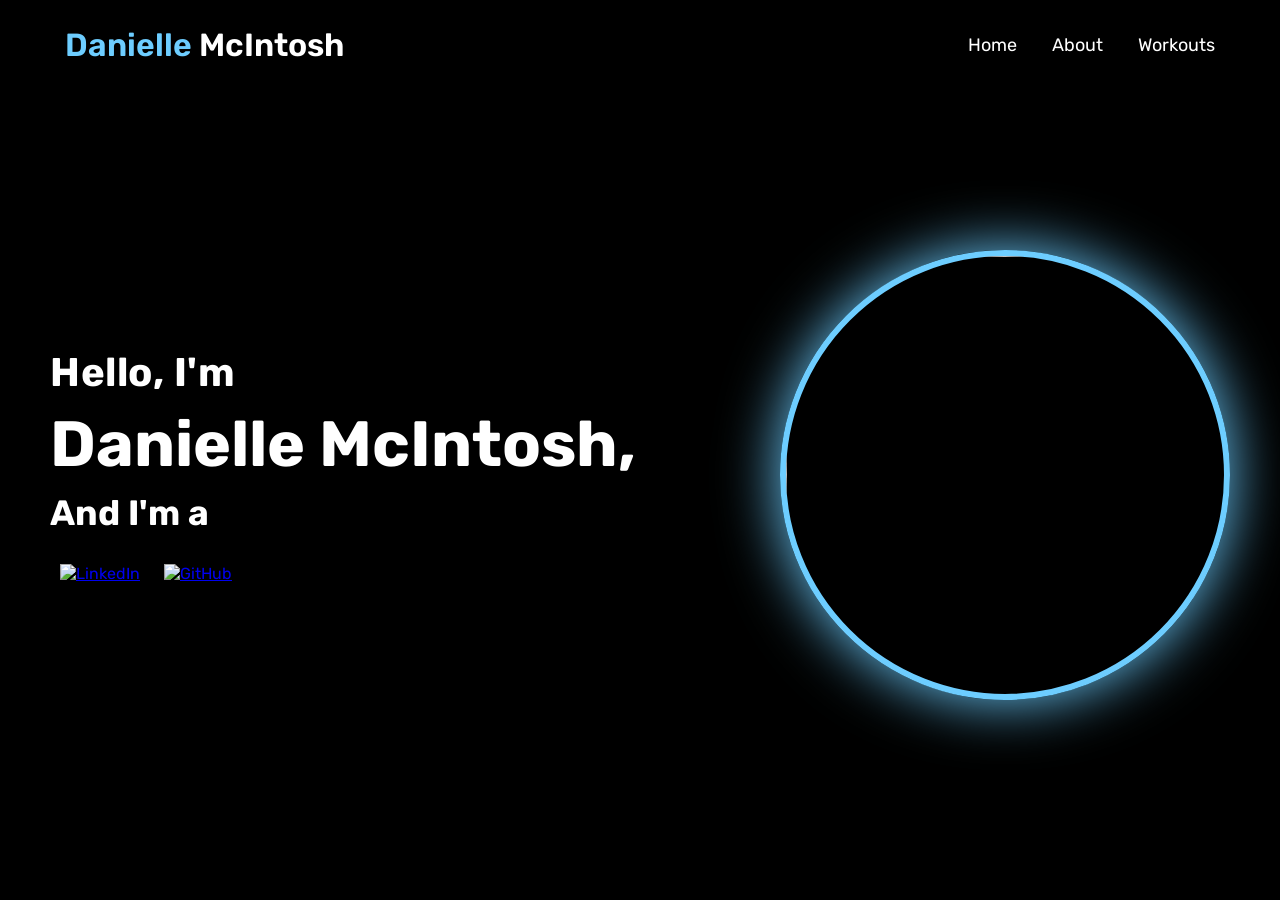
==== commit 8368a166: "Add Dani's Workout Planner with synced Solidcore schedule" ====
--- a/index.html
+++ b/index.html
@@ -19,6 +19,7 @@
                 <ul>
                     <li><a href="#" class="active">Home</a></li>
                     <li><a href="about.html">About</a></li>
+                    <li><a href="workouts.html">Workouts</a></li>
                     <!-- <li><a href="blog.html">Blog</a></li> -->
                     <!-- <li><a href="resume.html">Resume</a></li> -->
                     <!-- <li><a href="contact.html">Contact</a></li> -->
